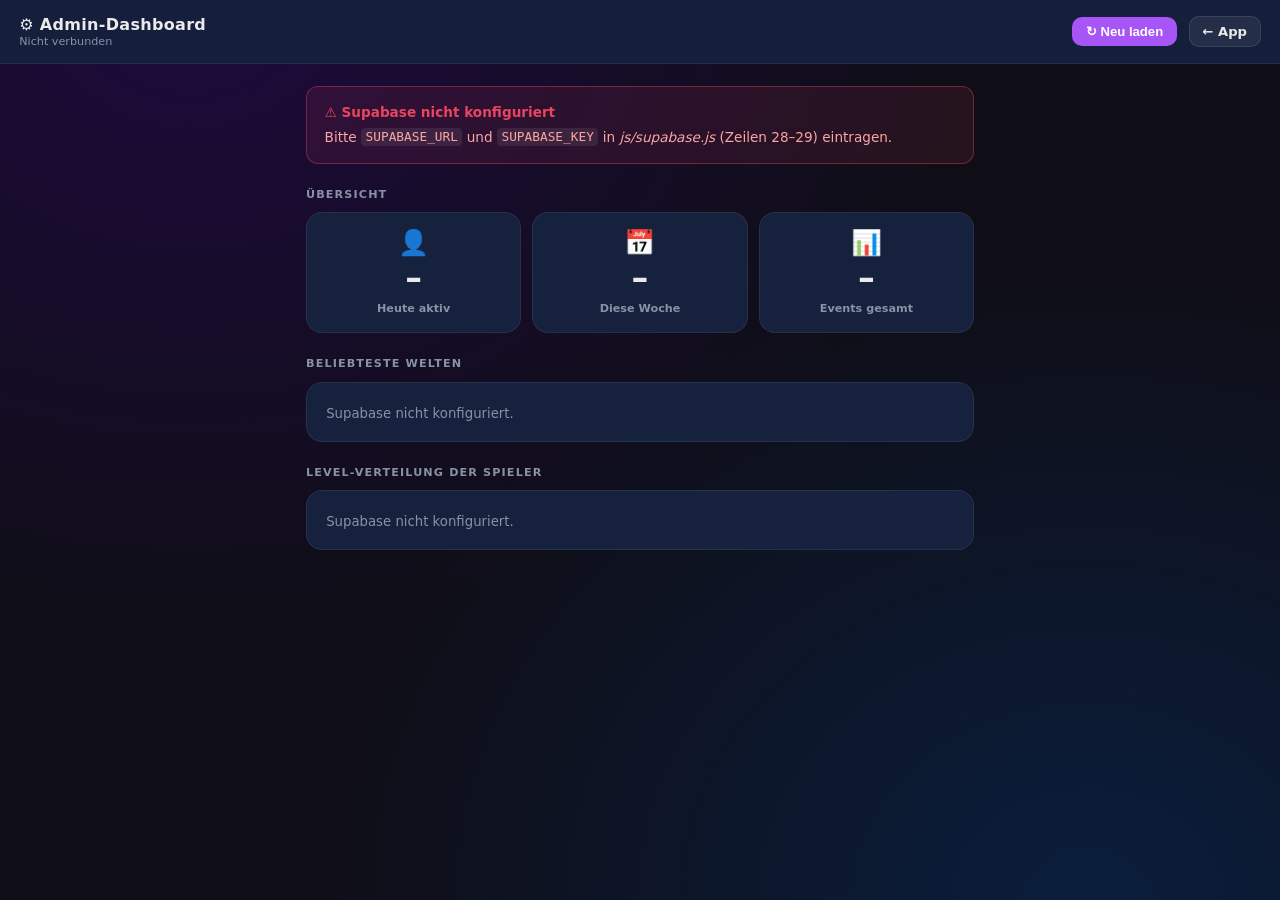
==== admin.html @ 7c774718 "Add files via upload" ====
<!DOCTYPE html>
<html lang="de">
<head>
  <meta charset="UTF-8" />
  <meta name="viewport" content="width=device-width, initial-scale=1.0" />
  <title>Admin – Deutsch Trainer</title>
  <style>
    /* ── Reset & Design-Tokens ──────────────────────────────── */
    *, *::before, *::after { box-sizing: border-box; margin: 0; padding: 0; }

    :root {
      --c-bg:      #0f0e17;
      --c-surface: #1a1a2e;
      --c-card:    #16213e;
      --c-accent1: #e94560;
      --c-accent2: #f5a623;
      --c-accent3: #0fd4c8;
      --c-purple:  #a855f7;
      --c-text:    #eaeaea;
      --c-muted:   #8892a4;
      --top-h:     64px;
    }

    body {
      min-height: 100vh;
      background: var(--c-bg);
      background-image:
        radial-gradient(ellipse at 15% 0%,   #1e0a3c 0%, transparent 50%),
        radial-gradient(ellipse at 85% 100%, #0a1e3c 0%, transparent 50%);
      font-family: 'Segoe UI', system-ui, sans-serif;
      color: var(--c-text);
      padding-top: var(--top-h);
      padding-bottom: 2.5rem;
    }

    /* ── Top-Bar ────────────────────────────────────────────── */
    .topbar {
      position: fixed;
      top: 0; left: 0; right: 0;
      height: var(--top-h);
      z-index: 100;
      background: rgba(22, 33, 62, .95);
      backdrop-filter: blur(12px);
      border-bottom: 1px solid rgba(255,255,255,.07);
      display: flex;
      align-items: center;
      justify-content: space-between;
      padding: 0 1.2rem;
      gap: .75rem;
    }

    .topbar-left { flex: 1; min-width: 0; }

    .topbar-title {
      font-size: 1rem;
      font-weight: 800;
      letter-spacing: .02em;
    }

    .topbar-sub {
      font-size: .7rem;
      color: var(--c-muted);
      margin-top: .1rem;
    }

    .refresh-btn {
      background: var(--c-purple);
      border: none;
      border-radius: 10px;
      color: #fff;
      font-size: .82rem;
      font-weight: 700;
      padding: .42rem .85rem;
      cursor: pointer;
      transition: opacity .15s;
      flex-shrink: 0;
    }
    .refresh-btn:hover    { opacity: .85; }
    .refresh-btn:active   { transform: scale(.96); }
    .refresh-btn:disabled { opacity: .4; cursor: default; }

    .back-btn {
      background: rgba(255,255,255,.07);
      border: 1px solid rgba(255,255,255,.1);
      border-radius: 10px;
      color: var(--c-text);
      font-size: .82rem;
      font-weight: 600;
      padding: .42rem .8rem;
      text-decoration: none;
      transition: background .15s;
      flex-shrink: 0;
    }
    .back-btn:hover { background: rgba(255,255,255,.12); }

    /* ── Haupt-Content ──────────────────────────────────────── */
    .main {
      max-width: 700px;
      width: 100%;
      margin: 0 auto;
      padding: 1.4rem 1rem 0;
      display: flex;
      flex-direction: column;
      gap: 1.5rem;
    }

    /* ── Offline-Banner ─────────────────────────────────────── */
    .offline-banner {
      background: rgba(233, 69, 96, .1);
      border: 1.5px solid rgba(233, 69, 96, .4);
      border-radius: 12px;
      padding: .9rem 1.1rem;
      font-size: .85rem;
      color: #fca5a5;
      line-height: 1.6;
    }
    .offline-banner strong { color: var(--c-accent1); display: block; margin-bottom: .2rem; }
    .offline-banner code {
      background: rgba(255,255,255,.08);
      padding: .1em .35em;
      border-radius: 4px;
      font-size: .8rem;
    }

    /* ── Sektions-Überschrift ───────────────────────────────── */
    .section-label {
      font-size: .7rem;
      font-weight: 700;
      letter-spacing: .1em;
      text-transform: uppercase;
      color: var(--c-muted);
      margin-bottom: .7rem;
    }

    /* ── Statistik-Kacheln ──────────────────────────────────── */
    .stats-grid {
      display: grid;
      grid-template-columns: repeat(3, 1fr);
      gap: .7rem;
    }

    @media (max-width: 380px) {
      .stats-grid { grid-template-columns: 1fr 1fr; }
    }

    .stat-card {
      background: var(--c-card);
      border: 1.5px solid rgba(255,255,255,.07);
      border-radius: 16px;
      padding: 1.1rem .9rem;
      text-align: center;
      display: flex;
      flex-direction: column;
      align-items: center;
      gap: .2rem;
    }

    .stat-icon  { font-size: 1.55rem; line-height: 1; }

    .stat-value {
      font-size: 2.1rem;
      font-weight: 900;
      line-height: 1.1;
      min-height: 2.5rem;
      display: flex;
      align-items: center;
    }

    .stat-label {
      font-size: .7rem;
      color: var(--c-muted);
      font-weight: 600;
    }

    /* Ladezustand in Kacheln */
    .ladekreis-mini {
      display: inline-block;
      width: 20px; height: 20px;
      border: 2px solid rgba(255,255,255,.12);
      border-top-color: var(--c-accent3);
      border-radius: 50%;
      animation: spin .7s linear infinite;
    }
    @keyframes spin { to { transform: rotate(360deg); } }

    /* ── Balkendiagramm-Karte ───────────────────────────────── */
    .chart-card {
      background: var(--c-card);
      border: 1.5px solid rgba(255,255,255,.07);
      border-radius: 16px;
      padding: 1.2rem 1.2rem 1rem;
      display: flex;
      flex-direction: column;
      gap: .6rem;
    }

    /* eine Balken-Zeile */
    .bar-row {
      display: flex;
      align-items: center;
      gap: .7rem;
    }

    .bar-label {
      font-size: .78rem;
      font-weight: 600;
      width: 68px;
      flex-shrink: 0;
      text-align: right;
      color: var(--c-text);
      white-space: nowrap;
    }

    .bar-track {
      flex: 1;
      height: 22px;
      background: rgba(255,255,255,.05);
      border-radius: 6px;
      overflow: hidden;
    }

    .bar-fill {
      height: 100%;
      border-radius: 6px;
      width: 0%;
      /* CSS-Transition animiert von 0 % auf den per JS gesetzten Zielwert */
      transition: width .65s cubic-bezier(.4, 0, .2, 1);
    }

    .bar-count {
      font-size: .78rem;
      font-weight: 700;
      color: var(--c-muted);
      width: 30px;
      text-align: right;
      flex-shrink: 0;
    }

    /* Welt-Farben */
    .bar-welt-1 { background: linear-gradient(90deg, #16a34a, #4ade80); }
    .bar-welt-2 { background: linear-gradient(90deg, #2563eb, #60a5fa); }
    .bar-welt-3 { background: linear-gradient(90deg, #d97706, #fbbf24); }
    .bar-welt-4 { background: linear-gradient(90deg, #7c3aed, #c084fc); }
    .bar-welt-5 { background: linear-gradient(90deg, #be185d, #f472b6); }

    /* Level-Farbe */
    .bar-level  { background: linear-gradient(90deg, #0891b2, var(--c-accent3)); }

    /* Kein-Daten-Hinweis */
    .keine-daten {
      font-size: .83rem;
      color: var(--c-muted);
      padding: .25rem 0;
    }
  </style>
</head>
<body>

  <!-- ── Top-Bar ──────────────────────────────────────────── -->
  <header class="topbar">
    <div class="topbar-left">
      <div class="topbar-title">⚙️ Admin-Dashboard</div>
      <div class="topbar-sub" id="letzteAkt">Noch nicht geladen</div>
    </div>
    <button class="refresh-btn" id="refreshBtn" onclick="allesDaten()">↻ Neu laden</button>
    <a href="app.html" class="back-btn">← App</a>
  </header>

  <!-- ── Haupt-Content ─────────────────────────────────────── -->
  <main class="main">

    <!-- Hinweis wenn Supabase noch nicht konfiguriert -->
    <div class="offline-banner" id="offlineBanner" style="display:none">
      <strong>⚠️ Supabase nicht konfiguriert</strong>
      Bitte <code>SUPABASE_URL</code> und <code>SUPABASE_KEY</code>
      in <em>js/supabase.js</em> (Zeilen 28–29) eintragen.
    </div>

    <!-- Statistik-Kacheln -->
    <section>
      <div class="section-label">Übersicht</div>
      <div class="stats-grid">

        <div class="stat-card">
          <span class="stat-icon">👤</span>
          <span class="stat-value" id="statHeute">
            <span class="ladekreis-mini"></span>
          </span>
          <span class="stat-label">Heute aktiv</span>
        </div>

        <div class="stat-card">
          <span class="stat-icon">📅</span>
          <span class="stat-value" id="statWoche">
            <span class="ladekreis-mini"></span>
          </span>
          <span class="stat-label">Diese Woche</span>
        </div>

        <div class="stat-card">
          <span class="stat-icon">📊</span>
          <span class="stat-value" id="statGesamt">
            <span class="ladekreis-mini"></span>
          </span>
          <span class="stat-label">Events gesamt</span>
        </div>

      </div>
    </section>

    <!-- Balkendiagramm: Welten -->
    <section>
      <div class="section-label">Beliebteste Welten</div>
      <div class="chart-card" id="chartWelten">
        <div class="bar-row" style="justify-content:center">
          <span class="ladekreis-mini"></span>
        </div>
      </div>
    </section>

    <!-- Balkendiagramm: Level-Verteilung -->
    <section>
      <div class="section-label">Level-Verteilung der Spieler</div>
      <div class="chart-card" id="chartLevel">
        <div class="bar-row" style="justify-content:center">
          <span class="ladekreis-mini"></span>
        </div>
      </div>
    </section>

  </main>

  <script src="js/supabase.js"></script>
  <script>
    // ── Header-Hilfsfunktion ──────────────────────────────────
    // SUPABASE_URL + SUPABASE_KEY kommen global aus js/supabase.js

    function adminHeaders() {
      return {
        'apikey':        SUPABASE_KEY,
        'Authorization': `Bearer ${SUPABASE_KEY}`,
      };
    }

    // ── Prüfung ob Supabase konfiguriert ist ──────────────────

    function istKonfiguriert() {
      return (
        SUPABASE_URL !== 'HIER_SUPABASE_URL_EINTRAGEN' &&
        SUPABASE_KEY !== 'HIER_SUPABASE_ANON_KEY_EINTRAGEN' &&
        SUPABASE_URL.startsWith('https://')
      );
    }

    // ── Supabase-Abfragen ─────────────────────────────────────

    /**
     * Zählt Zeilen über einen HEAD-Request.
     * Supabase antwortet mit Content-Range: *\/N.
     * @param {string} tabelle
     * @param {string} [filter] – Query-String-Teil, z. B. "xp=gte.100"
     * @returns {Promise<number>}
     */
    async function tabelleZaehlen(tabelle, filter) {
      let url = `${SUPABASE_URL}/rest/v1/${tabelle}?select=*`;
      if (filter) url += '&' + filter;

      const res = await fetch(url, {
        method:  'HEAD',
        headers: { ...adminHeaders(), 'Prefer': 'count=exact' },
      });

      if (!res.ok) return 0;
      const range = res.headers.get('Content-Range'); // "*\/N"
      return parseInt(range?.split('/')[1] ?? '0', 10);
    }

    /**
     * Lädt bis zu 1 000 Zeilen einer Tabelle.
     * @param {string} tabelle
     * @param {string} select – Feldliste, z. B. "level" oder "ereignis"
     * @returns {Promise<Array>}
     */
    async function tabelleLaden(tabelle, select) {
      const url =
        `${SUPABASE_URL}/rest/v1/${tabelle}` +
        `?select=${encodeURIComponent(select)}&limit=1000`;

      const res = await fetch(url, { headers: adminHeaders() });
      if (!res.ok) return [];
      return res.json();
    }

    // ── Datum-Hilfsfunktionen ─────────────────────────────────

    /** Gibt einen ISO-Datum-String für "N Tage in der Vergangenheit" zurück. */
    function datumVorTagen(tage) {
      return new Date(Date.now() - tage * 86_400_000)
        .toISOString()
        .substring(0, 10) + 'T00:00:00';
    }

    // ── Statistik-Kacheln befüllen ────────────────────────────

    async function statsSpeisen() {
      const heute    = datumVorTagen(0);
      const wocheVor = datumVorTagen(7);

      const [cHeute, cWoche, cGesamt] = await Promise.all([
        tabelleZaehlen('leaderboard', `aktualisiert_am=gte.${heute}`),
        tabelleZaehlen('leaderboard', `aktualisiert_am=gte.${wocheVor}`),
        tabelleZaehlen('analytics'),
      ]);

      el('statHeute').textContent  = cHeute;
      el('statWoche').textContent  = cWoche;
      el('statGesamt').textContent = kZahl(cGesamt);
    }

    // ── Welt-Chart ────────────────────────────────────────────

    const WELT_LABELS = ['🌱 Welt 1', '📖 Welt 2', '✍️  Welt 3', '🔬 Welt 4', '🎓 Welt 5'];

    async function weltChartSpeisen() {
      // Alle Analytics-Ereignisse laden, Matching in JS
      // (LIKE-Filter wird vermieden: % im URL braucht Sonderbehandlung)
      const events = await tabelleLaden('analytics', 'ereignis');

      const counts = [0, 0, 0, 0, 0];
      events.forEach(e => {
        const m = String(e.ereignis ?? '').match(/welt_([1-5])/i);
        if (m) counts[parseInt(m[1], 10) - 1]++;
      });

      renderChart(
        el('chartWelten'),
        WELT_LABELS.map((label, i) => ({
          label,
          count:  counts[i],
          klasse: `bar-welt-${i + 1}`,
        }))
      );
    }

    // ── Level-Chart ───────────────────────────────────────────

    async function levelChartSpeisen() {
      const eintraege = await tabelleLaden('leaderboard', 'level');

      // Anzahl je Level zählen
      const zaehler = {};
      eintraege.forEach(e => {
        const lv = Number(e.level ?? 1);
        zaehler[lv] = (zaehler[lv] ?? 0) + 1;
      });

      // Level 1–8; nur belegte Level anzeigen
      let daten = Array.from({ length: 8 }, (_, i) => ({
        label:  `Lv. ${i + 1}`,
        count:  zaehler[i + 1] ?? 0,
        klasse: 'bar-level',
      })).filter(d => d.count > 0);

      if (daten.length === 0) {
        daten = [{ label: 'Lv. 1', count: 0, klasse: 'bar-level' }];
      }

      renderChart(el('chartLevel'), daten);
    }

    // ── Balkendiagramm rendern ────────────────────────────────

    /**
     * @param {HTMLElement} container
     * @param {{ label: string, count: number, klasse: string }[]} daten
     */
    function renderChart(container, daten) {
      const max = Math.max(...daten.map(d => d.count), 1);

      if (daten.every(d => d.count === 0)) {
        container.innerHTML = '<div class="keine-daten">Noch keine Daten vorhanden.</div>';
        return;
      }

      container.innerHTML = daten
        .map(d => {
          const prozent = Math.round((d.count / max) * 100);
          return `
            <div class="bar-row">
              <span class="bar-label">${d.label}</span>
              <div class="bar-track">
                <div class="bar-fill ${d.klasse}" data-ziel="${prozent}"></div>
              </div>
              <span class="bar-count">${d.count}</span>
            </div>`;
        })
        .join('');

      // Balken-Animation: ein Frame nach dem Rendern auf Zielbreite setzen
      requestAnimationFrame(() => {
        container.querySelectorAll('.bar-fill').forEach(fill => {
          fill.style.width = fill.dataset.ziel + '%';
        });
      });
    }

    // ── Hilfsfunktionen ───────────────────────────────────────

    function el(id) { return document.getElementById(id); }

    /** Gibt Zahlen >= 1 000 als "1.2k" aus. */
    function kZahl(n) {
      if (n >= 10000) return Math.round(n / 1000) + 'k';
      if (n >= 1000)  return (n / 1000).toFixed(1).replace('.0', '') + 'k';
      return String(n);
    }

    function ladekreisZeigen(ids) {
      ids.forEach(id => {
        el(id).innerHTML = '<span class="ladekreis-mini"></span>';
      });
    }

    function chartLadenZeigen(ids) {
      ids.forEach(id => {
        el(id).innerHTML =
          '<div class="bar-row" style="justify-content:center">' +
          '<span class="ladekreis-mini"></span></div>';
      });
    }

    // ── Hauptfunktion ─────────────────────────────────────────

    async function allesDaten() {
      const btn = el('refreshBtn');
      btn.disabled    = true;
      btn.textContent = '…';

      // Ladezustand einblenden
      ladekreisZeigen(['statHeute', 'statWoche', 'statGesamt']);
      chartLadenZeigen(['chartWelten', 'chartLevel']);

      if (!istKonfiguriert()) {
        el('offlineBanner').style.display = 'block';
        el('statHeute').textContent  = '–';
        el('statWoche').textContent  = '–';
        el('statGesamt').textContent = '–';
        el('chartWelten').innerHTML  =
          '<div class="keine-daten">Supabase nicht konfiguriert.</div>';
        el('chartLevel').innerHTML   =
          '<div class="keine-daten">Supabase nicht konfiguriert.</div>';
        el('letzteAkt').textContent  = 'Nicht verbunden';
        btn.disabled    = false;
        btn.textContent = '↻ Neu laden';
        return;
      }

      el('offlineBanner').style.display = 'none';

      await Promise.all([
        statsSpeisen(),
        weltChartSpeisen(),
        levelChartSpeisen(),
      ]);

      const uhr = new Date().toLocaleTimeString('de-AT', {
        hour: '2-digit', minute: '2-digit',
      });
      el('letzteAkt').textContent = `Aktualisiert: ${uhr} Uhr`;
      btn.disabled    = false;
      btn.textContent = '↻ Neu laden';
    }

    // Seite starten
    allesDaten();
  </script>

</body>
</html>
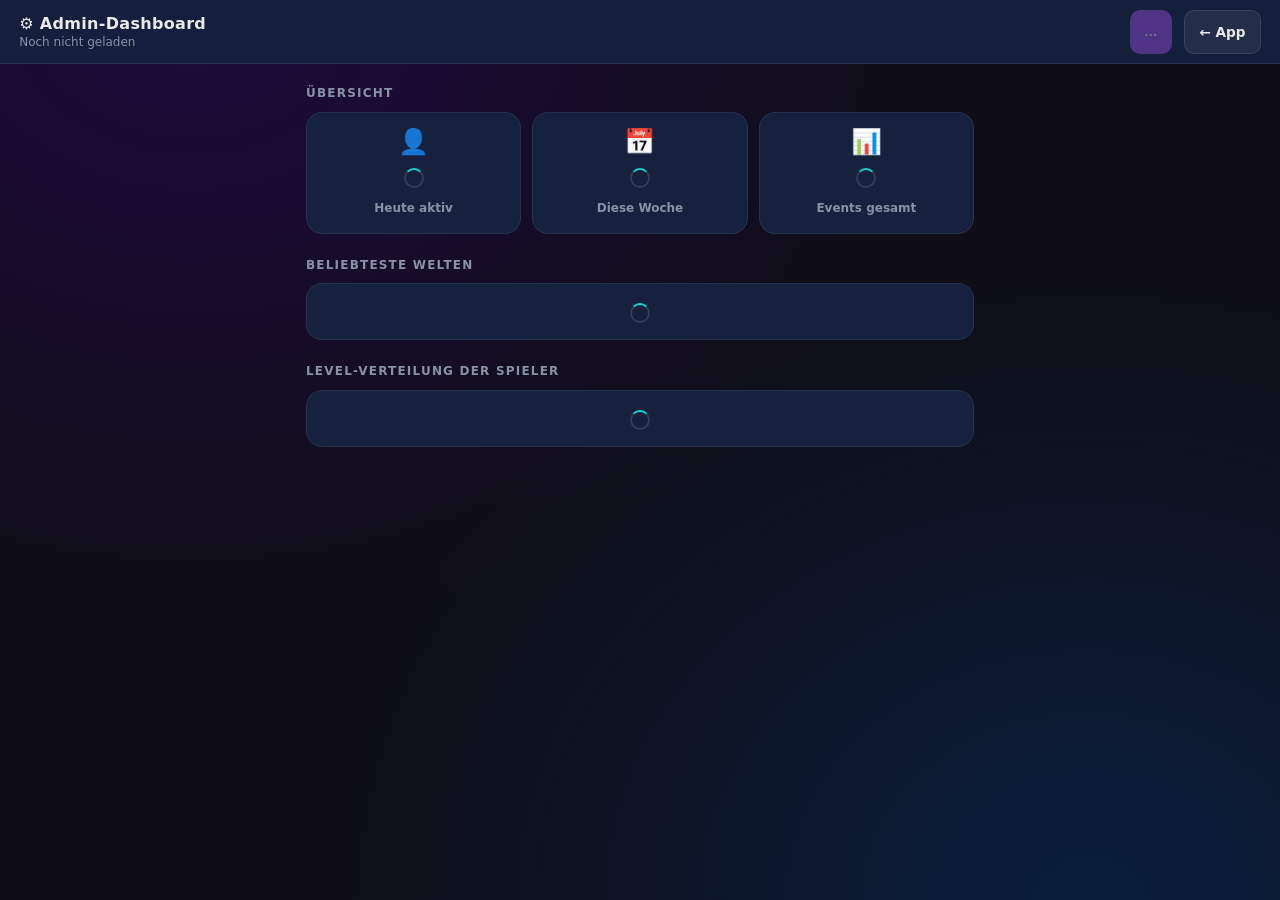
==== commit df0d95f7: "Add files via upload" ====
--- a/admin.html
+++ b/admin.html
@@ -24,6 +24,8 @@
 
     body {
       min-height: 100vh;
+      overflow-x: hidden;
+      -webkit-tap-highlight-color: transparent;
       background: var(--c-bg);
       background-image:
         radial-gradient(ellipse at 15% 0%,   #1e0a3c 0%, transparent 50%),
@@ -59,7 +61,7 @@
     }
 
     .topbar-sub {
-      font-size: .7rem;
+      font-size: .75rem;
       color: var(--c-muted);
       margin-top: .1rem;
     }
@@ -69,9 +71,12 @@
       border: none;
       border-radius: 10px;
       color: #fff;
-      font-size: .82rem;
+      font-size: .85rem;
       font-weight: 700;
-      padding: .42rem .85rem;
+      padding: .55rem .9rem;
+      min-height: 44px;
+      display: inline-flex;
+      align-items: center;
       cursor: pointer;
       transition: opacity .15s;
       flex-shrink: 0;
@@ -85,9 +90,12 @@
       border: 1px solid rgba(255,255,255,.1);
       border-radius: 10px;
       color: var(--c-text);
-      font-size: .82rem;
+      font-size: .85rem;
       font-weight: 600;
-      padding: .42rem .8rem;
+      padding: .55rem .9rem;
+      min-height: 44px;
+      display: inline-flex;
+      align-items: center;
       text-decoration: none;
       transition: background .15s;
       flex-shrink: 0;
@@ -125,7 +133,7 @@
 
     /* ── Sektions-Überschrift ───────────────────────────────── */
     .section-label {
-      font-size: .7rem;
+      font-size: .75rem;
       font-weight: 700;
       letter-spacing: .1em;
       text-transform: uppercase;
@@ -168,7 +176,7 @@
     }
 
     .stat-label {
-      font-size: .7rem;
+      font-size: .75rem;
       color: var(--c-muted);
       font-weight: 600;
     }
@@ -203,7 +211,7 @@
     }
 
     .bar-label {
-      font-size: .78rem;
+      font-size: .8rem;
       font-weight: 600;
       width: 68px;
       flex-shrink: 0;
@@ -229,7 +237,7 @@
     }
 
     .bar-count {
-      font-size: .78rem;
+      font-size: .8rem;
       font-weight: 700;
       color: var(--c-muted);
       width: 30px;
@@ -331,7 +339,7 @@
 
   </main>
 
-  <script src="js/supabase.js"></script>
+  <script src="js/supabase.js?v=0.2"></script>
   <script>
     // ── Header-Hilfsfunktion ──────────────────────────────────
     // SUPABASE_URL + SUPABASE_KEY kommen global aus js/supabase.js
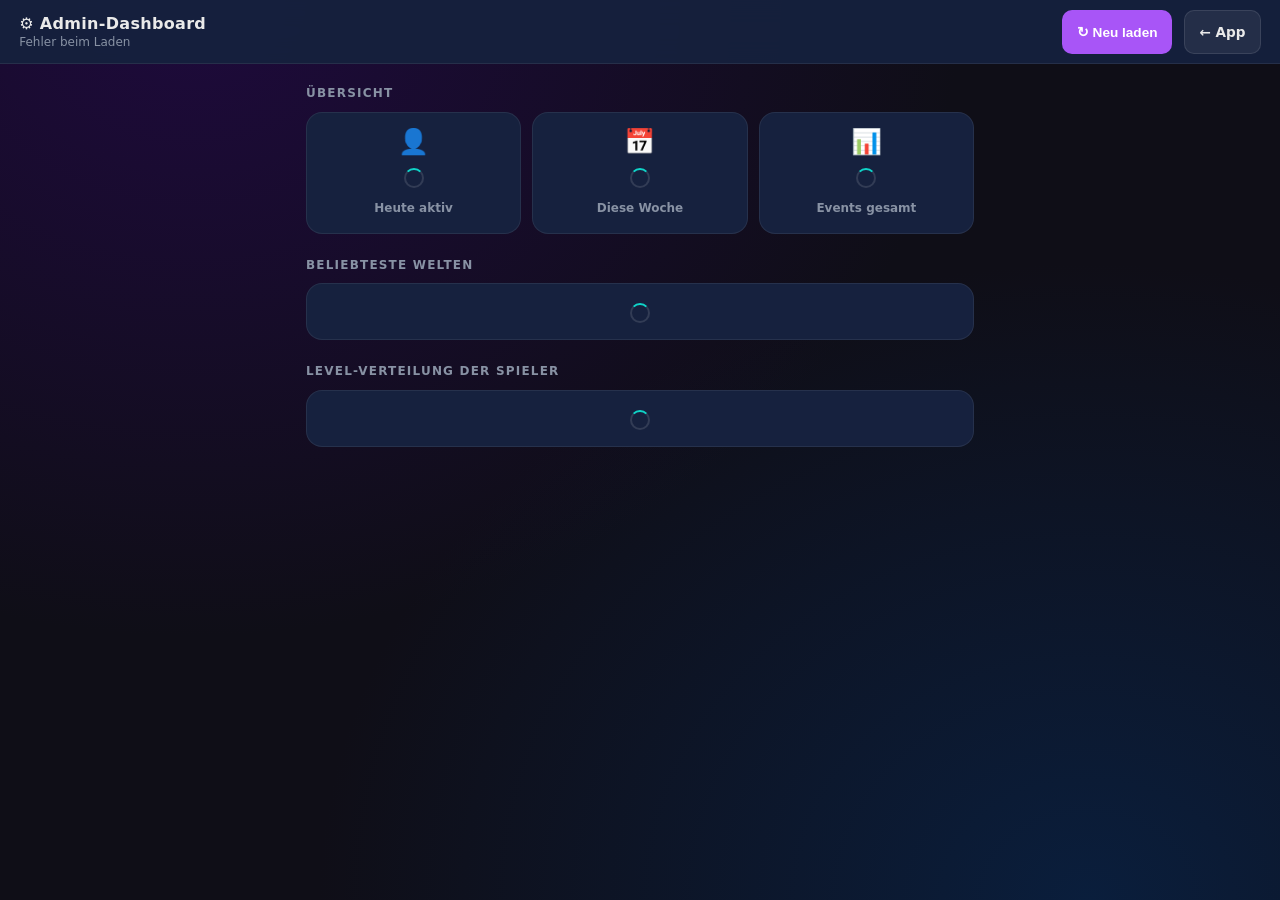
==== commit 42ba2b4c: "Add files via upload" ====
--- a/admin.html
+++ b/admin.html
@@ -339,7 +339,7 @@
 
   </main>
 
-  <script src="js/supabase.js?v=0.2"></script>
+  <script src="js/supabase.js?v=0.3"></script>
   <script>
     // ── Header-Hilfsfunktion ──────────────────────────────────
     // SUPABASE_URL + SUPABASE_KEY kommen global aus js/supabase.js
@@ -566,16 +566,21 @@
 
       el('offlineBanner').style.display = 'none';
 
-      await Promise.all([
-        statsSpeisen(),
-        weltChartSpeisen(),
-        levelChartSpeisen(),
-      ]);
-
-      const uhr = new Date().toLocaleTimeString('de-AT', {
-        hour: '2-digit', minute: '2-digit',
-      });
-      el('letzteAkt').textContent = `Aktualisiert: ${uhr} Uhr`;
+      try {
+        await Promise.all([
+          statsSpeisen(),
+          weltChartSpeisen(),
+          levelChartSpeisen(),
+        ]);
+
+        const uhr = new Date().toLocaleTimeString('de-AT', {
+          hour: '2-digit', minute: '2-digit',
+        });
+        el('letzteAkt').textContent = `Aktualisiert: ${uhr} Uhr`;
+      } catch (err) {
+        console.error('[admin] Fehler beim Laden:', err);
+        el('letzteAkt').textContent = 'Fehler beim Laden';
+      }
       btn.disabled    = false;
       btn.textContent = '↻ Neu laden';
     }
